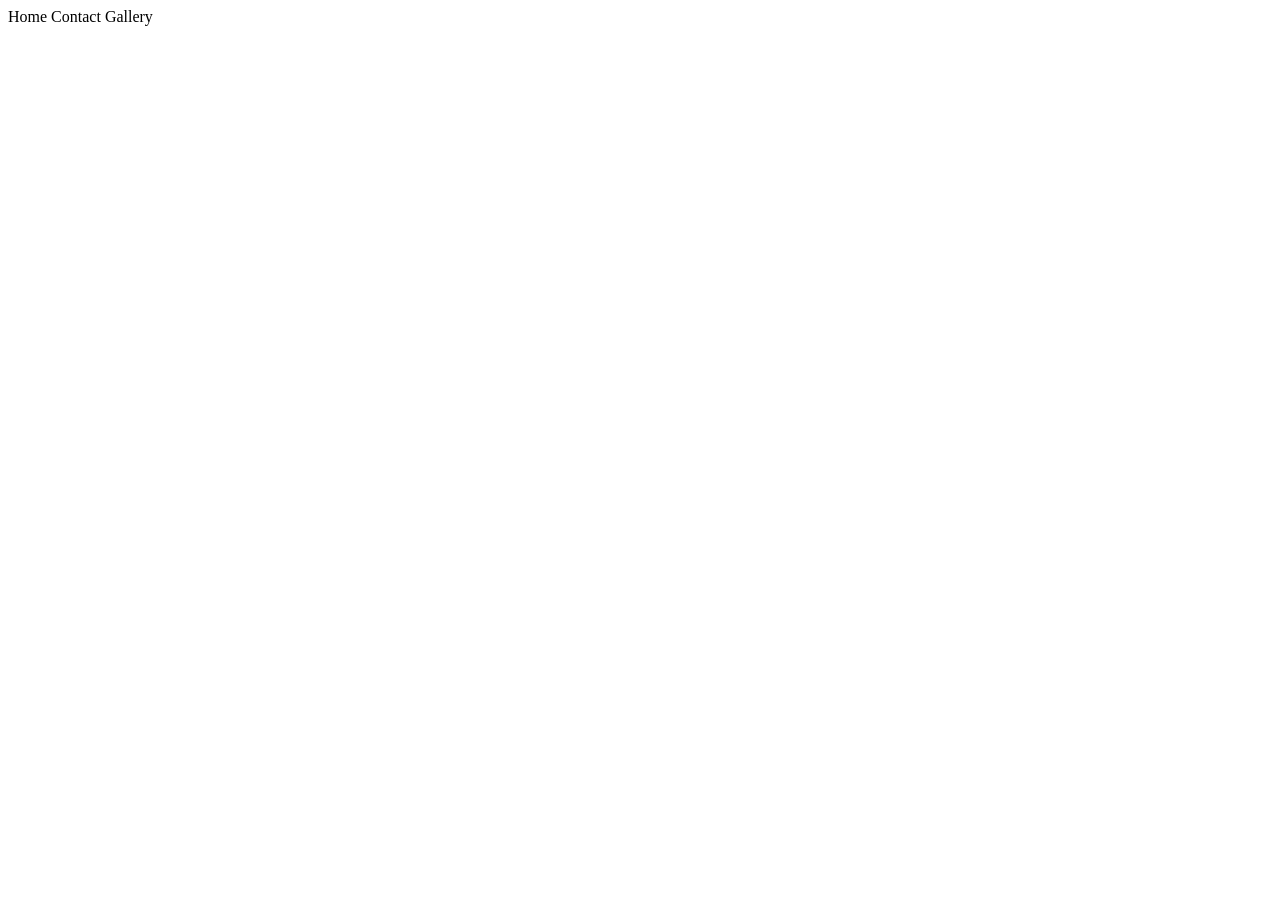
==== index.html @ 00262074 "first commit" ====
<!DOCTYPE html>
<html>
<head>
    <meta charset="UTF-8">
    <title>Document</title>
</head>
<body>
    <header>
        <nav>
            <a>Home</a>
            <a>Contact</a>
            <a>Gallery</a>
        </nav>
    </header>
</body>
</html>
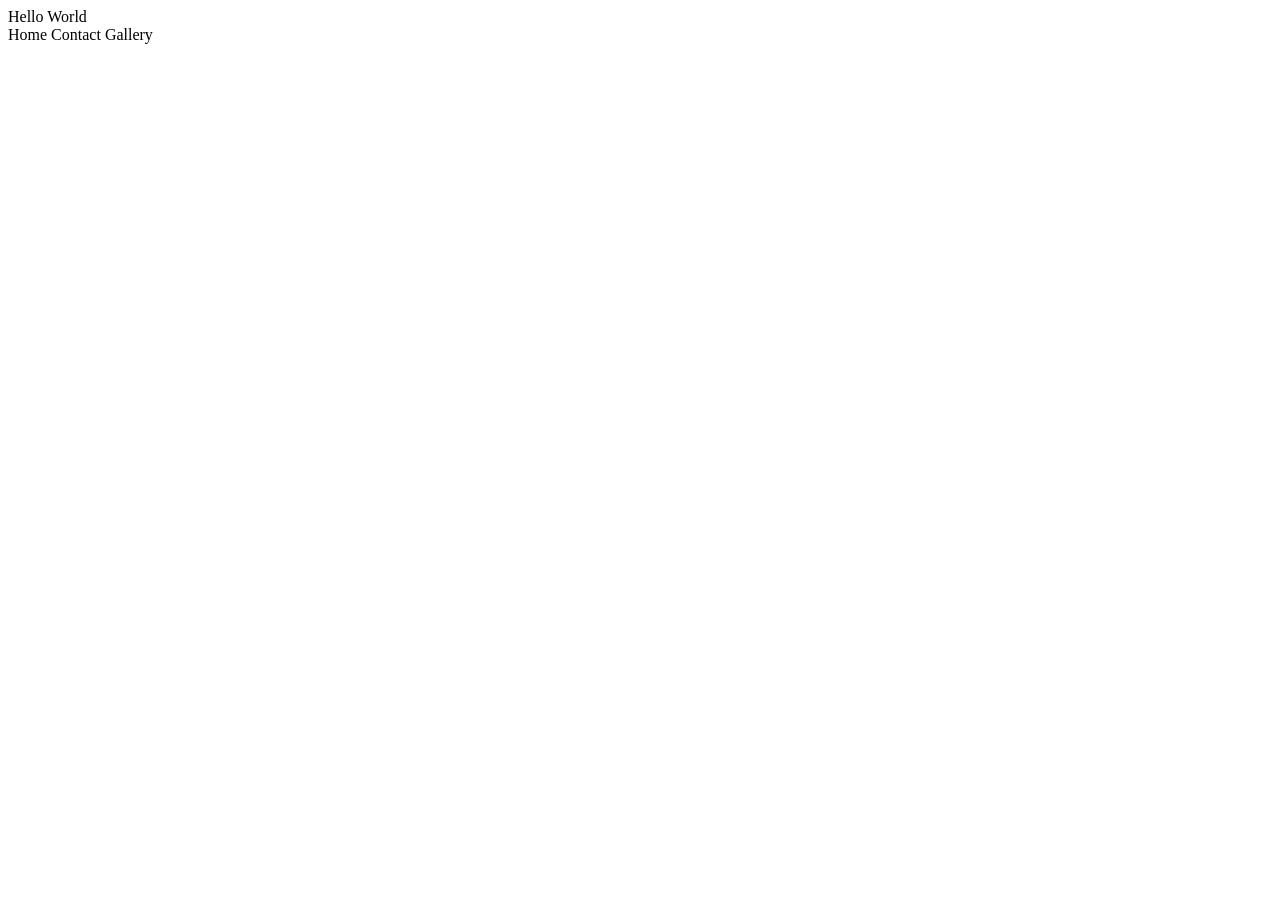
==== commit 8c02a42a: "First commit in the branch" ====
--- a/index.html
+++ b/index.html
@@ -5,6 +5,7 @@
     <title>Document</title>
 </head>
 <body>
+    Hello World
     <header>
         <nav>
             <a>Home</a>
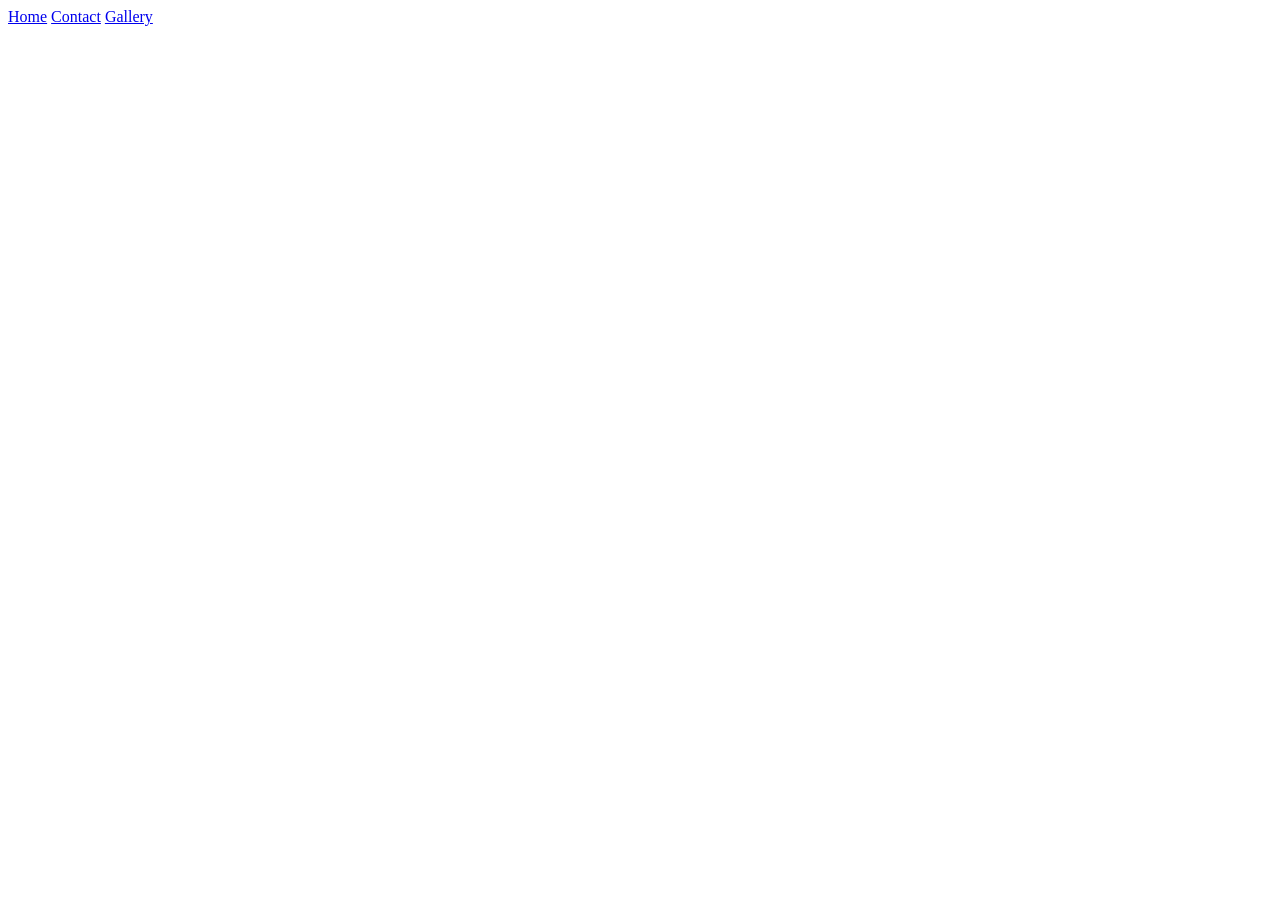
==== commit 4ebc00b6: "Add links" ====
--- a/index.html
+++ b/index.html
@@ -5,12 +5,11 @@
     <title>Document</title>
 </head>
 <body>
-    Hello World
     <header>
         <nav>
-            <a>Home</a>
-            <a>Contact</a>
-            <a>Gallery</a>
+            <a href="../index.html">Home</a>
+            <a href="../contact.html">Contact</a>
+            <a href="../gallery.html">Gallery</a>
         </nav>
     </header>
 </body>
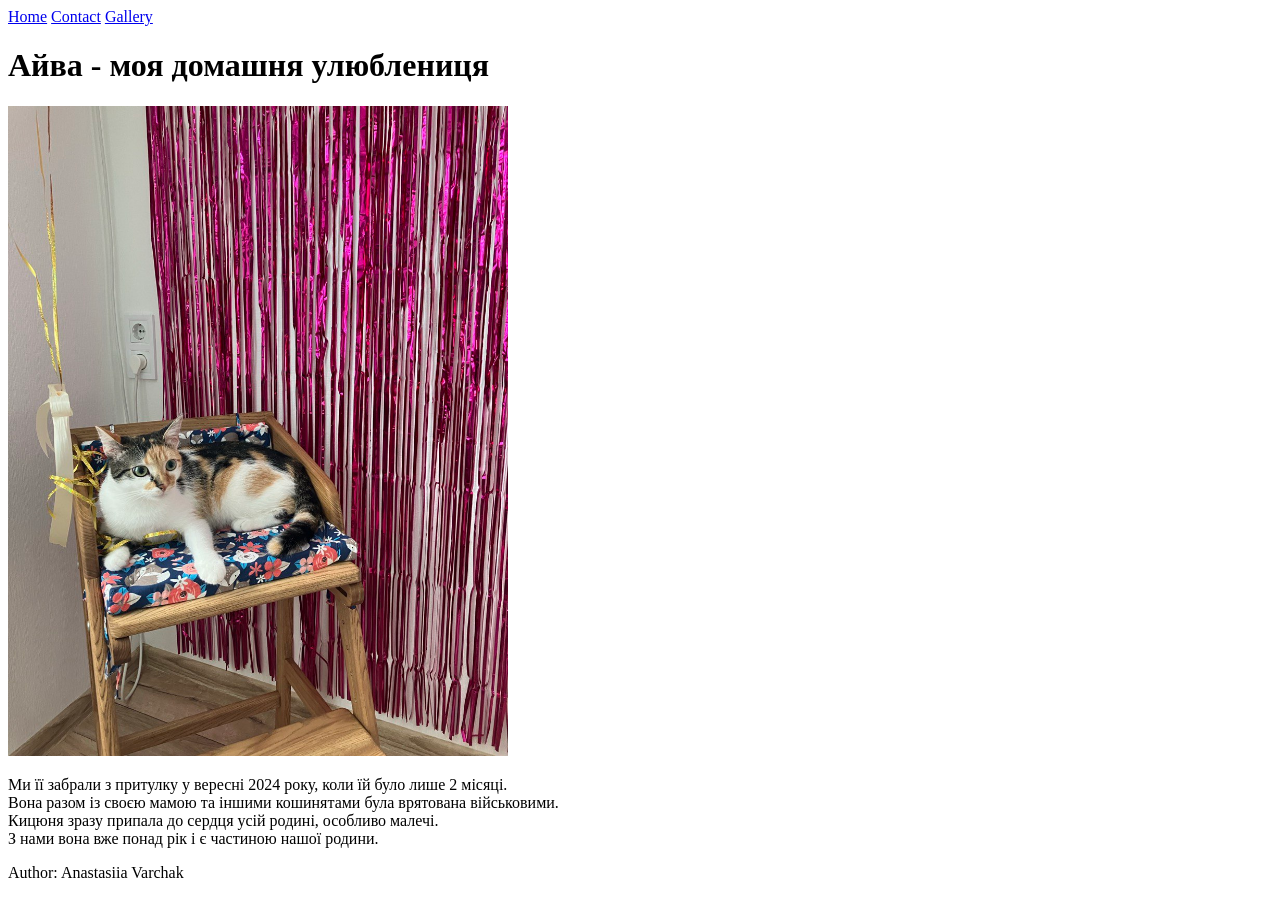
==== commit 6051e58e: "зміни з текстом про кицю" ====
--- a/index.html
+++ b/index.html
@@ -1,16 +1,25 @@
 <!DOCTYPE html>
 <html>
 <head>
-    <meta charset="UTF-8">
-    <title>Document</title>
+    <title>About Iva</title>
 </head>
 <body>
     <header>
         <nav>
-            <a href="../index.html">Home</a>
-            <a href="../contact.html">Contact</a>
-            <a href="../gallery.html">Gallery</a>
+            <a href="./index.html">Home</a>
+            <a href="./pages/contact.html">Contact</a>
+            <a href="./pages/gallery.html">Gallery</a>
         </nav>
     </header>
+    <h1>Айва - моя домашня улюблениця</h1>
+    <img src="./fotos/photo_Айві уже 1 рік.jpg" alt="Фото Айви" height="650" width="500"><br>
+    <p>Ми її забрали з притулку у вересні 2024 року, коли їй було лише 2 місяці. 
+        <br>Вона разом із своєю мамою та іншими кошинятами була врятована військовими.
+        <br>Кицюня зразу припала до сердця усій родині, особливо малечі.
+        <br>З нами вона вже понад рік і є частиною нашої родини.
+    </p>
 </body>
+<footer>
+    <p>Author: Anastasiia Varchak</p>
+</footer>
 </html>
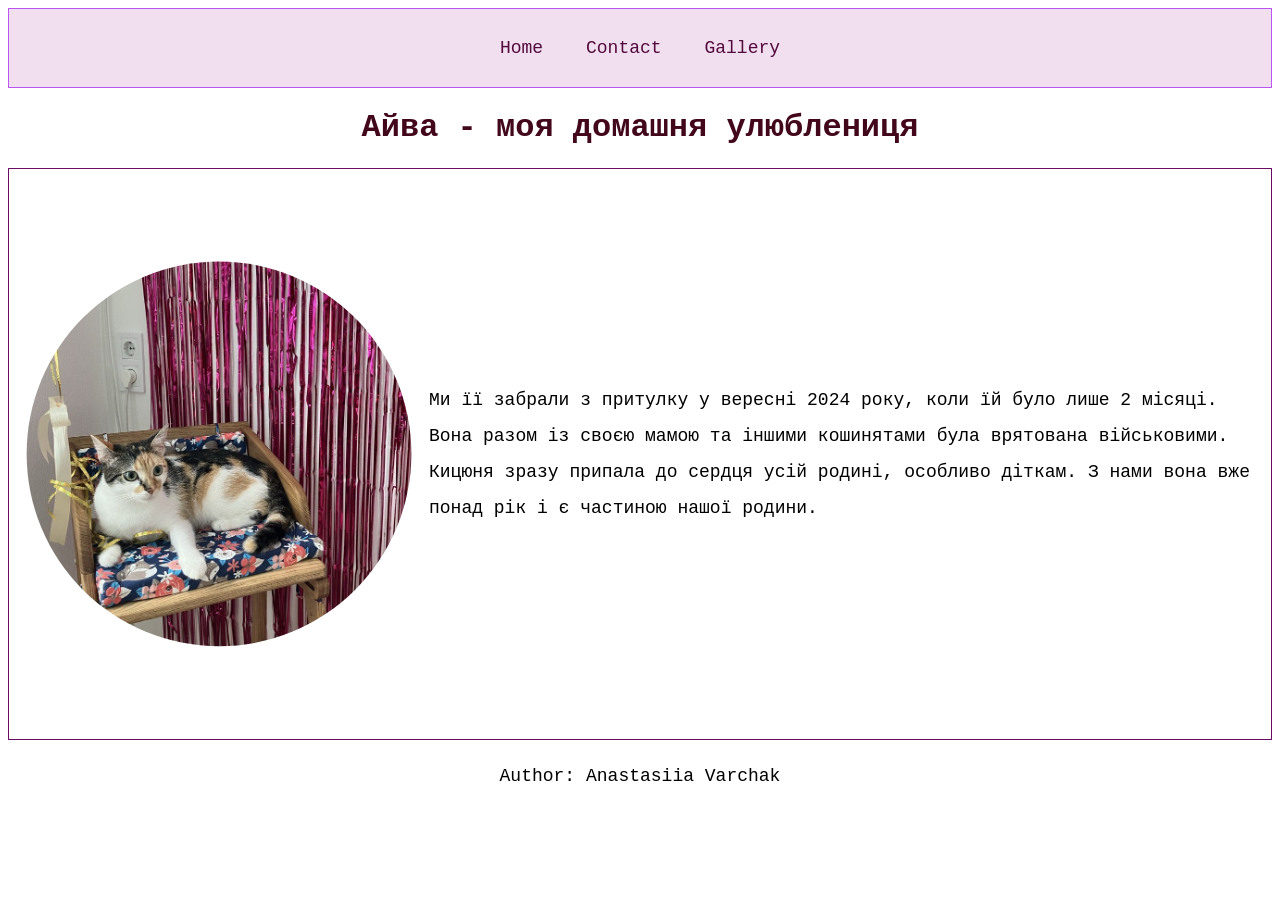
==== commit 7b0f03ae: "add css" ====
--- a/index.html
+++ b/index.html
@@ -2,6 +2,7 @@
 <html>
 <head>
     <title>About Iva</title>
+    <link href="./style.css" rel="stylesheet">
 </head>
 <body>
     <header>
@@ -11,13 +12,16 @@
             <a href="./pages/gallery.html">Gallery</a>
         </nav>
     </header>
+   
     <h1>Айва - моя домашня улюблениця</h1>
-    <img src="./fotos/photo_Айві уже 1 рік.jpg" alt="Фото Айви" height="650" width="500"><br>
-    <p>Ми її забрали з притулку у вересні 2024 року, коли їй було лише 2 місяці. 
-        <br>Вона разом із своєю мамою та іншими кошинятами була врятована військовими.
-        <br>Кицюня зразу припала до сердця усій родині, особливо малечі.
-        <br>З нами вона вже понад рік і є частиною нашої родини.
-    </p>
+    <div id="block">
+        <img id="fotoIva" src="./fotos/Iva is 1 year old.jpg" alt="Фото Айви" height="550" width="400">
+        <p>Ми її забрали з притулку у вересні 2024 року, коли їй було лише 2 місяці. 
+            Вона разом із своєю мамою та іншими кошинятами була врятована військовими. 
+            Кицюня зразу припала до сердця усій родині, особливо діткам.
+            З нами вона вже понад рік і є частиною нашої родини.
+        </p> 
+    </div>
 </body>
 <footer>
     <p>Author: Anastasiia Varchak</p>
--- a/style.css
+++ b/style.css
@@ -0,0 +1,77 @@
+header{
+    font-family: 'Courier New', Courier, monospace;
+    font-size: large;
+    background-color: rgb(241, 222, 239);
+    border: 1px solid rgb(184, 86, 241);
+    padding: 15px;
+    text-align: center;
+}
+h1{
+    font-family: 'Courier New', Courier, monospace;
+    color: rgb(66, 7, 27);
+    text-align: center;
+}
+nav a {
+    display: inline-block;
+    color: #530a3d;
+    padding: 14px 16px;
+    text-decoration: none;
+}
+#fotoIva{
+     border-style: none;
+     margin: none;
+     padding: none;
+     object-fit: contain;
+     clip-path: circle(40%);
+     shape-outside: circle(45%);
+    
+}
+p{
+    font-family: 'Courier New', Courier, monospace;
+    font-size: large;
+    font-weight: 200;
+    margin: none;
+    line-height: 2; 
+  
+}
+#block{
+     display: flex;
+     align-items: center;
+     gap: 10px; 
+     border: 1px solid rgb(107, 11, 99);
+     padding: 10px;
+    
+}
+#block2{
+     display: flex;
+     align-items: center;
+     gap: 10px; 
+     padding: 20px;
+     margin: 20px;
+
+}
+address{
+     padding: 20px;
+     line-height: 2; 
+     padding: 20px;
+     margin: 20px;
+     margin-bottom: 250px;
+     font-size: large;
+
+}
+.gallary{
+     display: flex;
+     flex-wrap: wrap;
+     justify-content: flex-start;
+}
+.gallary2{
+     display: flex;
+     flex-wrap: wrap;
+     justify-content: flex-start;
+}
+footer{
+    font-family: 'Courier New', Courier, monospace;
+    text-align: center; 
+    
+   
+}
